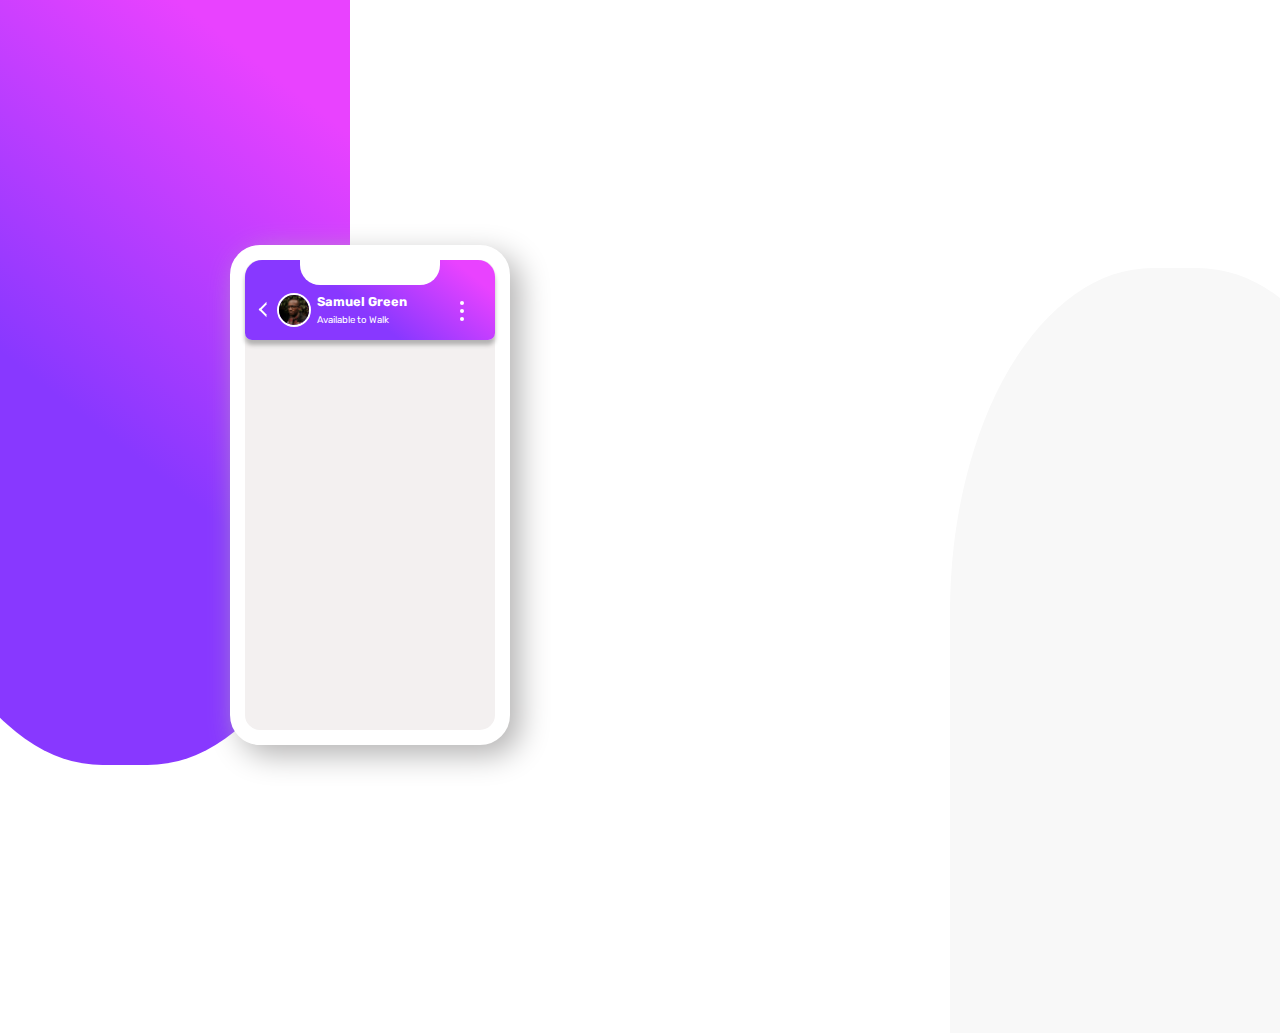
==== index2.html @ b86929d4 "Adding the basic structure of this challenge" ====
<!DOCTYPE html>
<html lang="en">
<head>
    <meta charset="UTF-8">
    <meta name="viewport" content="width=device-width, initial-scale=1.0">
    <link rel="stylesheet" href="style.css">
    <title>Chat App</title>
</head>
<body>
    <div class="container">
        <main>
            <div class="phone">
                <div class="header">
                    <div class="person">
                       <div id="arrow"></div>
                        <div class="person-img">
                            <img src="./images/avatar.jpg" alt="person-avatar">
                        </div>
                        <div class="person-id">
                            <h4>
                                Samuel Green
                            </h4>
                            <p>
                                Available to Walk
                            </p>
                        </div>
                        <div id="setting-icon">
                            <div></div>
                            <div></div>
                            <div></div>
                        </div>
                    </div>
                </div>
            </div>
        </main>
    </div>
    
</body>
</html>
---- style.css ----
@import url('https://fonts.googleapis.com/css2?family=Rubik:wght@400;500;700&display=swap');
html,body {
height: 100%;
margin: 0;
}
body{
     overflow: hidden;
     font-family: 'Rubik', sans-serif;
}
.container{
   
    z-index: -1;
    position: relative;
    right: 100px;
    border-bottom-left-radius: 45%;
    border-bottom-right-radius: 45%;
    height: 85%;
    width:450px;
    background: rgb(136,56,255);
    background: linear-gradient(38deg, rgba(136,56,255,1) 44%, rgba(233,66,255,1) 88%);
}
.container::before{
    content: '';
    position: absolute;
    top: 35%;
    left:82vw;
    border-top-left-radius: 45%;
    border-top-right-radius: 45%;
    height: 100%;
    width:100%;
    background: #f8f8f8;
}
@media (max-width: 769px ){
    .container{
    height: 60%;
    width:350px;
    right: 35%;
}
.container::before{
    top: 80%;
    left:95vw;
    height: 100vh;
    width:100%;
}
}

main{
    height: 100vh;
    width: 90vw;
    display: flex;
    justify-content: space-around;
    align-items: center;
}
.phone{
    z-index: 1;
    position: absolute;
    bottom: 20px;
    background: #f3f0f0;
    width: 280px;
    height: 500px;
    right: -160px;
    border: 15px white solid;
    box-sizing: border-box;
    box-shadow: 10px 10px 30px #b4b3b3;
    border-radius: 30px;
}
/*notch*/
.phone::before {
    content: '';
    position: absolute;
    background: white;
    width:  140px ;
    height: 25px;
    border-bottom-left-radius: 20px;
    border-bottom-right-radius: 20px;
  
    left: 55px;
}
.header {
    font-size: 16px;
    color: white;
    position: relative;
    z-index: -2;
    width: 100%;
    height: 80px;
     background: rgb(136,56,255);
    background: linear-gradient(38deg, rgba(136,56,255,1) 44%, rgba(233,66,255,1) 88%);
    border-top-right-radius: 17px;
    border-top-left-radius: 17px;
    border-bottom-left-radius: 7px;
    border-bottom-right-radius: 7px;
    box-shadow: 0px 5px 4px #b4b3b3;
    display: flex;
    align-items: center;
    line-height: 2%;
}
#arrow {
    position: relative;
    top: 3.8rem;
    left: 1rem;
    width: 7px;
    height: 7px;
    border-right: 2px solid white ;
    border-bottom: 2px solid white ;
    border-left: 2px solid transparent;
    border-top: 2px solid transparent;
    transform: rotate(135deg);
}
.person-img {
    position: relative;
    top:2.4rem;
    left: 2rem;
    width: 30px;
    height: 30px;
    border-radius: 50%;
    border: 2px white solid;
}
.person-img img {
    width: 100%;
    height: 100%;
    object-fit: cover;
    border-radius: 50%;
}
.person-id{
    position: relative;
    bottom: .2rem;
    left: 4.5rem;
}
.person-id h4 {
    font-size: 80%;
}
.person-id p {
    font-size: 60%;

}
#setting-icon {
    position: relative;
    bottom: 2rem;
   left: 215px;
}
#setting-icon div {
  width: 4px;
  height: 4px;
  background-color: white;
  border-radius: 50%;
  margin: 4px 0;

}
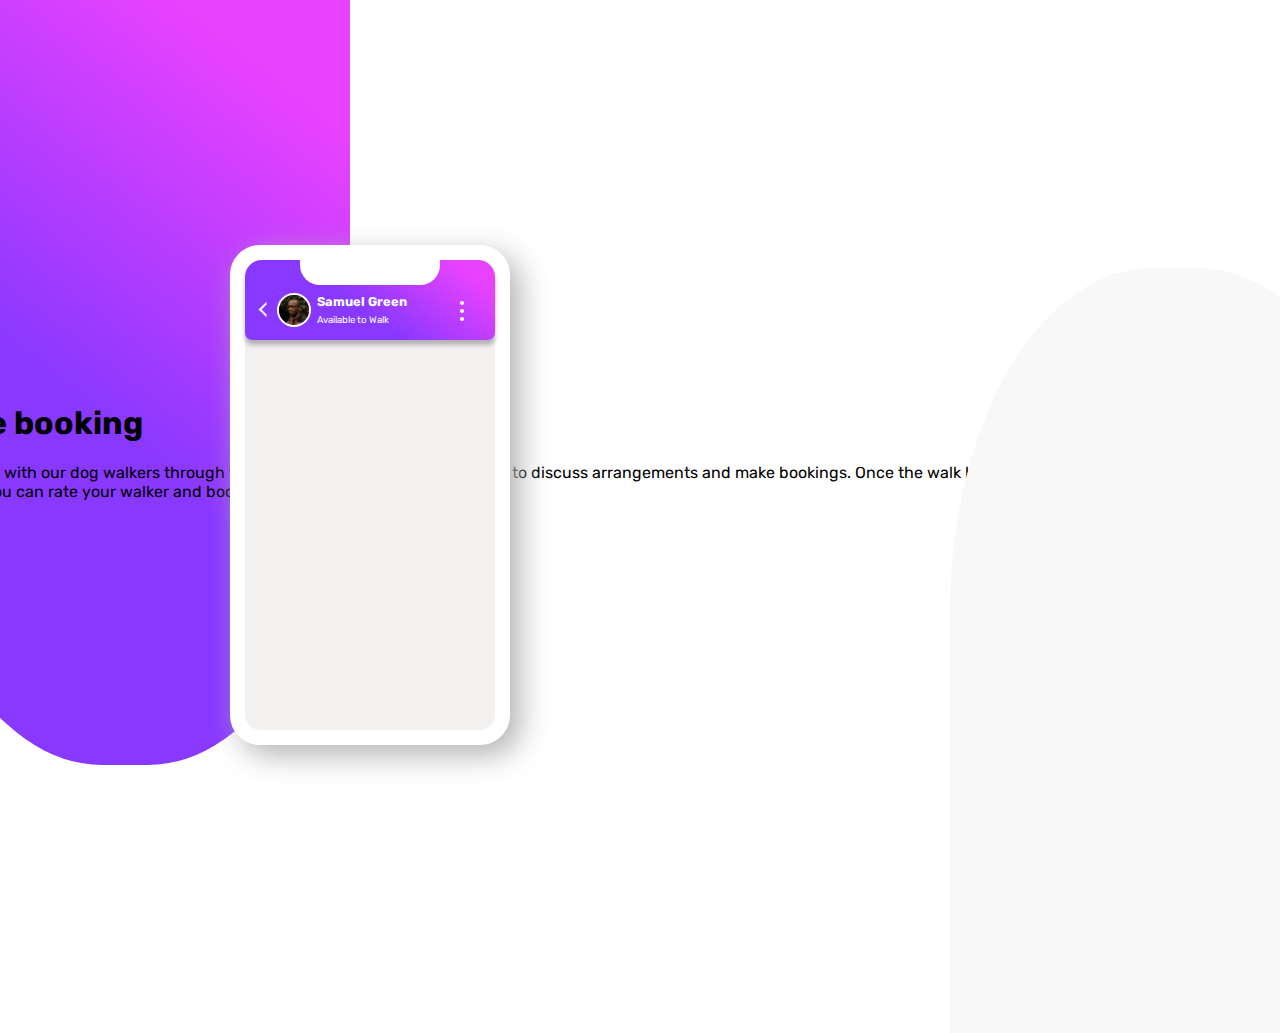
==== commit 3fb8f60c: "Added the mi layout ad content" ====
--- a/index2.html
+++ b/index2.html
@@ -8,7 +8,7 @@
 </head>
 <body>
     <div class="container">
-        <main>
+        <main class="content">
             <div class="phone">
                 <div class="header">
                     <div class="person">
@@ -32,6 +32,12 @@
                     </div>
                 </div>
             </div>
+            <div class="main-text">
+                <h1>Simple booking</h1>
+                <p>Stay in touch with our dog walkers through the chat interface. This makes it easy to
+                discuss arrangements and make bookings. Once the walk has been completed you can rate
+                your walker and book again all through the chat.</p>
+            </div>
         </main>
     </div>
     
--- a/style.css
+++ b/style.css
@@ -41,6 +41,20 @@
     left:95vw;
     height: 100vh;
     width:100%;
+}
+.phone{
+    z-index: 1;
+    position: absolute;
+    left:270px;
+    top:150px;
+    background: #f3f0f0;
+    width: 280px;
+    height: 500px;
+    right: -160px;
+    border: 15px white solid;
+    box-sizing: border-box;
+    box-shadow: 10px 10px 30px #b4b3b3;
+    border-radius: 30px;
 }
 }
 
@@ -145,4 +159,4 @@
   border-radius: 50%;
   margin: 4px 0;
 
-}+}
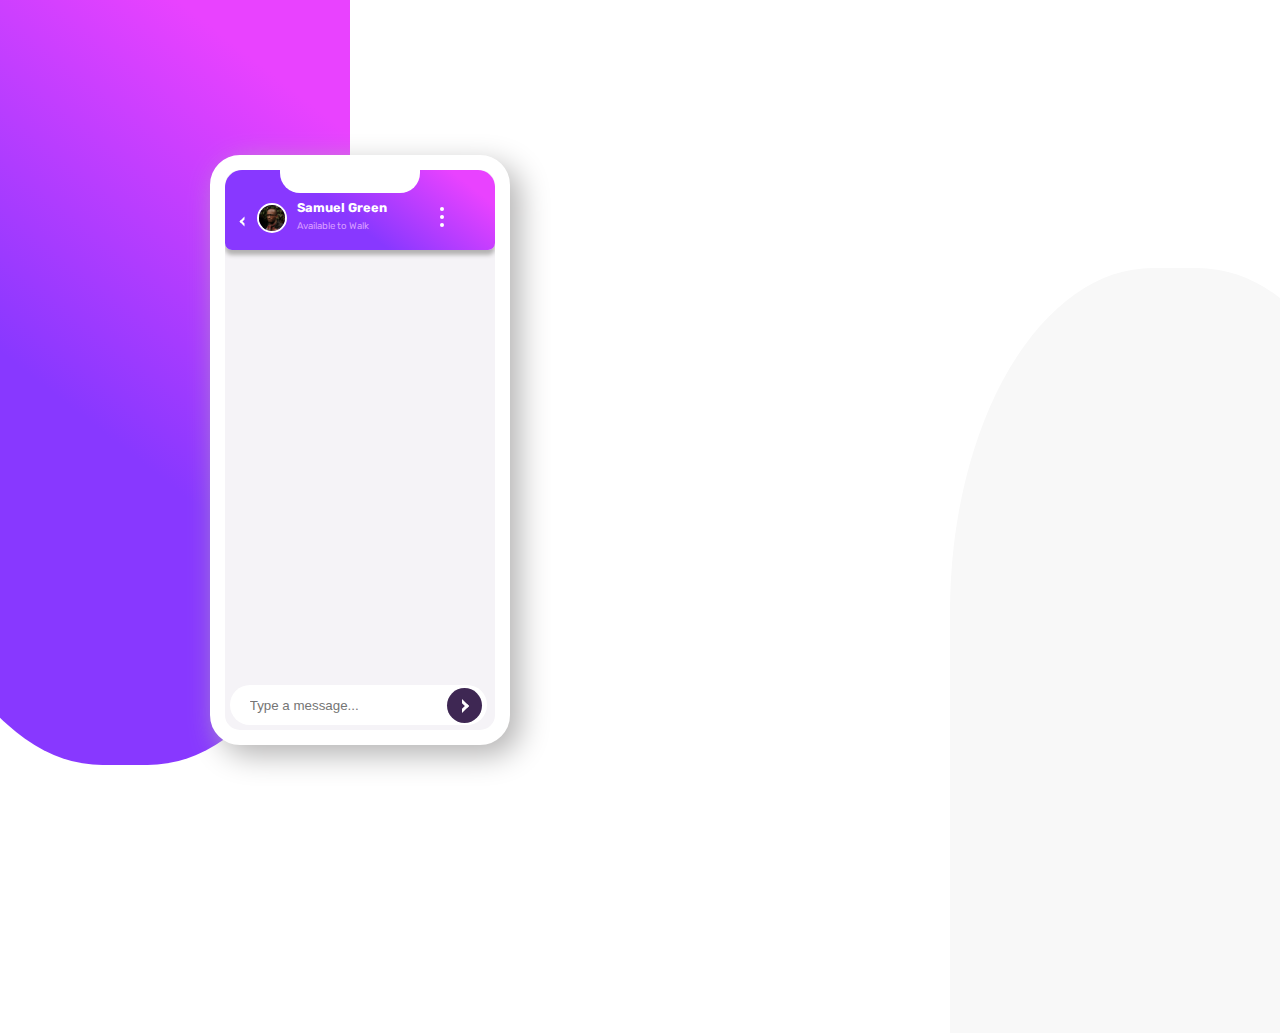
==== commit 4ba47549: "adding other test files" ====
--- a/index2.html
+++ b/index2.html
@@ -30,6 +30,69 @@
                             <div></div>
                         </div>
                     </div>
+                    
+                </div>
+                <div class="chat-texts">
+                    <ul class="chat">
+                        <li class="chat-text chat-left">
+                            <p>That sounds great. I’d be happy with that.</p>
+                        </li>
+                        <li class="chat-text chat-left">
+                            <p>Could you send over some pictures of your dog, please?</p>
+                        </li>
+                        <li class="chat-text chat-right-images">
+                            <ul class="chat-images">
+                                <li><img src="./images/dog-image-1.jpg" alt="dog-image-1"></li>
+                                <li><img src="./images/dog-image-2.jpg" alt="dog-image-2"></li>
+                                <li><img src="./images/dog-image-3.jpg" alt="dog-image-3"></li>
+                            </ul>
+                        </li>
+                        <li class="chat-text chat-right">
+                            <p>Here are a few pictures. She’s a happy girl!</p>
+                        </li>
+                        <li class="chat-text chat-right small">
+                            <p>Can you make it?</p>
+                        </li>
+                        <li class="chat-text chat-left big">
+                            <p>She looks so happy! The time we discussed works. How long shall I take her out for?</p>
+                        </li>
+                        <li class="chat-text chat-left pricing">
+                            <ul class="price">
+                                <li>
+                                    <label class="price-label" for="30min">30 minute walk
+                                        <input type="radio" name="radio" value="30min">
+                                        <span class="check"></span>
+                                    </label>
+                                </li>
+                                <li class="ammount">
+                                    <h2>$29</h2>
+                                </li>
+                            </ul>
+                        </li>
+                        <li class="chat-text chat-left pricing">
+                            <ul class="price">
+                                <li style="margin-left:-35px">
+                                    <label class="price-label hour" for="1hr">1 hour walk
+                                        <input type="radio" name="radio" value="1hr">
+                                        <span class="check"></span>
+                                    </label>
+                                </li>
+                                <li class="ammount" style="margin-right:-15px">
+                                    <h2>$49</h2>
+                                </li>
+                            </ul>
+                        </li>
+                        
+                    </ul>
+                    
+                </div>
+                <div class="type-a-text">
+                    <div class="type-text">
+                        <input type="text" placeholder="Type a message...">
+                        <div class="send-button">
+                            <div class="arrow"></div>
+                        </div>
+                    </div>
                 </div>
             </div>
             <div class="main-text">
--- a/style.css
+++ b/style.css
@@ -3,8 +3,16 @@
 height: 100%;
 margin: 0;
 }
+* {
+    box-sizing: border-box;
+}
+::-webkit-scrollbar {
+    display: none;
+}
 body{
-     overflow: hidden;
+    width: 98vw;
+    height: 100vh;
+     overflow-x: hidden;
      font-family: 'Rubik', sans-serif;
 }
 .container{
@@ -42,42 +50,31 @@
     height: 100vh;
     width:100%;
 }
+
+}
+
+.content{
+    height: 100vh;
+    width: 90vw;
+    display: flex;
+    flex-direction: row;
+    flex-wrap: wrap;
+    justify-content: space-around;
+    align-items: center;
+}
+
 .phone{
     z-index: 1;
     position: absolute;
-    left:270px;
-    top:150px;
-    background: #f3f0f0;
-    width: 280px;
-    height: 500px;
+    background: hsl(270, 20%, 96%);
+    width: 300px;
+    height: 590px;
     right: -160px;
     border: 15px white solid;
     box-sizing: border-box;
     box-shadow: 10px 10px 30px #b4b3b3;
     border-radius: 30px;
 }
-}
-
-main{
-    height: 100vh;
-    width: 90vw;
-    display: flex;
-    justify-content: space-around;
-    align-items: center;
-}
-.phone{
-    z-index: 1;
-    position: absolute;
-    bottom: 20px;
-    background: #f3f0f0;
-    width: 280px;
-    height: 500px;
-    right: -160px;
-    border: 15px white solid;
-    box-sizing: border-box;
-    box-shadow: 10px 10px 30px #b4b3b3;
-    border-radius: 30px;
-}
 /*notch*/
 .phone::before {
     content: '';
@@ -87,7 +84,7 @@
     height: 25px;
     border-bottom-left-radius: 20px;
     border-bottom-right-radius: 20px;
-  
+    margin-top: -2px;
     left: 55px;
 }
 .header {
@@ -145,6 +142,7 @@
 }
 .person-id p {
     font-size: 60%;
+    color: hsl(276, 100%, 81%);
 
 }
 #setting-icon {
@@ -160,3 +158,275 @@
   margin: 4px 0;
 
 }
+.main-text {
+    position: relative;
+    max-width: 380px;
+    height: 400px;
+    top:60px;
+    left: 420px;
+    margin: 1rem;
+    transform: scale(0);
+    animation: pop 1s linear forwards;
+    animation-delay: 8s;
+}
+.main-text p {
+    color: gray;
+}
+@media (max-width:969px){
+    .content{
+        z-index: 1;
+    display: flex;
+    flex-wrap: wrap;
+    flex-direction: column;
+    justify-content: center;
+    align-items: center;
+    }
+    .main-text {
+    text-align: center;
+    position: relative;
+    width: 90%;
+    height: 400px;
+    top:450px;
+    left: 150px;
+    margin: 1rem;
+}
+.phone{
+    z-index: 1;
+    position: absolute;
+    left:90%;
+    top:50px;
+    background: #f3f0f0;
+    width: 280px;
+    height: 470px;
+    right: -160px;
+    border: 15px white solid;
+    box-sizing: border-box;
+    box-shadow: 10px 10px 30px #b4b3b3;
+    border-radius: 30px;
+}
+}
+ul {
+    list-style-type:none;
+}
+.chat-texts{
+    display: block;
+    position: absolute;
+    top:87px;
+    line-height: normal;
+    font-size: 70%;
+}
+
+.chat-left {
+    position: relative;
+    right: 35px;
+    width: 80%;
+    height: 45px;
+    border-radius: 15px;
+    display: flex;
+    align-items: center;
+    justify-content: center;
+    background-color: hsl(276, 100%, 91%);
+    color: hsl(276, 55%, 52%);
+    border-bottom-left-radius:1px;
+    margin: 5px;
+    box-shadow: 1px 2px 5px #c5c5c5;
+}
+.chat-left p , .chat-right p {
+    width: 90%;
+    position: relative;
+}
+.chat-right-image{
+     position: relative;
+    left: 35px;
+    width:90%;
+    height: 50px;
+    background:transparent;
+}
+.chat-images li {
+    display: inline;
+    float: left;
+    width: 50px;
+    height: 50px;
+    margin: 3px;
+    border-radius: 10%;
+}
+.chat-images li img {
+    width: 100%;
+    height: 100%;
+    object-fit: cover;
+    border-radius: 10%;
+}
+.chat-right{
+    position: relative;
+    top:5px;
+    left: 43px;
+    width:75%;
+    height: 45px;
+    border-radius: 15px;
+    display: flex;
+    align-items: center;
+    justify-content: center;
+    background-color: white;
+    border-bottom-right-radius:1px;
+    margin: 7px;
+    color: hsl(271, 15%, 43%);
+     box-shadow: 2px 1px 5px #c5c5c5;
+}
+.small {
+     position: relative;
+    left: 90px;
+    width:55%;
+    height: 35px;
+}
+.big{
+    top:5px;
+    height: 60px;
+}
+.pricing{
+    top:5px;
+    height: 40px;
+     width: 90%;
+     color: hsl(289, 100%, 72%);
+      background: rgb(136,56,255);
+    background: linear-gradient(49deg, rgba(233,66,255,1) 22%, rgba(136,56,255,1) 62%);
+}
+.price li {
+    display: inline;
+    float: left;
+    margin: 3px;
+}
+label{
+    position: relative;
+    top:15px;
+    -webkit-user-select: none;
+  -moz-user-select: none;
+  -ms-user-select: none;
+  user-select: none;
+  cursor: pointer;
+}
+label input {
+    opacity: 0;
+  cursor: pointer;
+  height: 0;
+  width: 0;
+}
+.check {
+    position: absolute;
+  left:-25px;
+  height: 18px;
+  width: 18px;
+   background-color: transparent;
+  border-radius: 50%;
+   border: 3px solid hsl(289, 95%, 77%);
+}
+label:hover  input ~ .check {
+  background-color: #fff;
+}
+label input:checked ~ .check{
+  background-color: #f8f8f8;
+}
+.price li h2{
+    color: white;
+}
+label .hour{
+    margin-right: 5px;
+}
+.type-a-text {
+    position: absolute;
+   bottom: 5px;
+    left: 5px;
+    width: 95%;
+    height: 40px;
+    border-radius: 30px;
+    background: white;
+    display: flex;
+    align-items: center;
+    justify-content: center;
+}
+.type-a-text input{
+    position: relative;
+    right: 20px;
+    border: 1px solid white;
+    border-radius: 10px;
+}
+.send-button {
+    position: absolute;
+    right: 5px;
+    bottom: 2px;
+    display: flex;
+    justify-content: center;
+    align-items: center;
+    width: 35px;
+    height: 35px;
+    background: hsl(271, 36%, 24%);
+    border-radius: 50%;
+}
+.arrow {
+    position: relative;
+    right: 2px;
+    width: 10px;
+    height: 10px;
+    border-right: 3px solid white ;
+    border-bottom: 3px solid white ;
+    border-left: 3px solid transparent;
+    border-top: 3px solid transparent;
+    transform: rotate(-45deg);
+}
+.phone{
+    overflow: hidden;
+}
+.chat-texts{
+    transform: translateY(500px);
+    animation: appear 8s linear forwards;
+}
+@keyframes appear {
+    0%{
+        transform: translateY(500px);
+    }
+    100% {
+        transform: translateY(0);
+    }
+}
+.chat-text {
+   transform: scale(0);
+}
+.chat-text:nth-child(1){
+    animation: pop 1s ease-in-out forwards;
+    animation-delay: 1.5s;
+}
+.chat-text:nth-child(2){
+    animation: pop 1s ease-in-out forwards;
+    animation-delay: 2.4s;
+}
+.chat-text:nth-child(3){
+    animation: pop 1s ease-in-out forwards;
+    animation-delay: 3.2s;
+}
+.chat-text:nth-child(4){
+    animation: pop 1s ease-in-out forwards;
+    animation-delay: 4s;
+}
+.chat-text:nth-child(5){
+    animation: pop 1s ease-in-out forwards;
+    animation-delay: 4.8s;
+}
+.chat-text:nth-child(6){
+    animation: pop 1s ease-in-out forwards;
+    animation-delay: 5.6s;
+}
+.chat-text:nth-child(7){
+    animation: pop 1s ease-in-out forwards;
+    animation-delay: 6.4s;
+}
+.chat-text:nth-child(8){
+    animation: pop 1s ease-in-out forwards;
+    animation-delay: 7.2s;
+}
+@keyframes pop {
+    0% {
+        transform: scale(0);
+    }
+    100% {
+        transform: scale(1);
+    }
+}